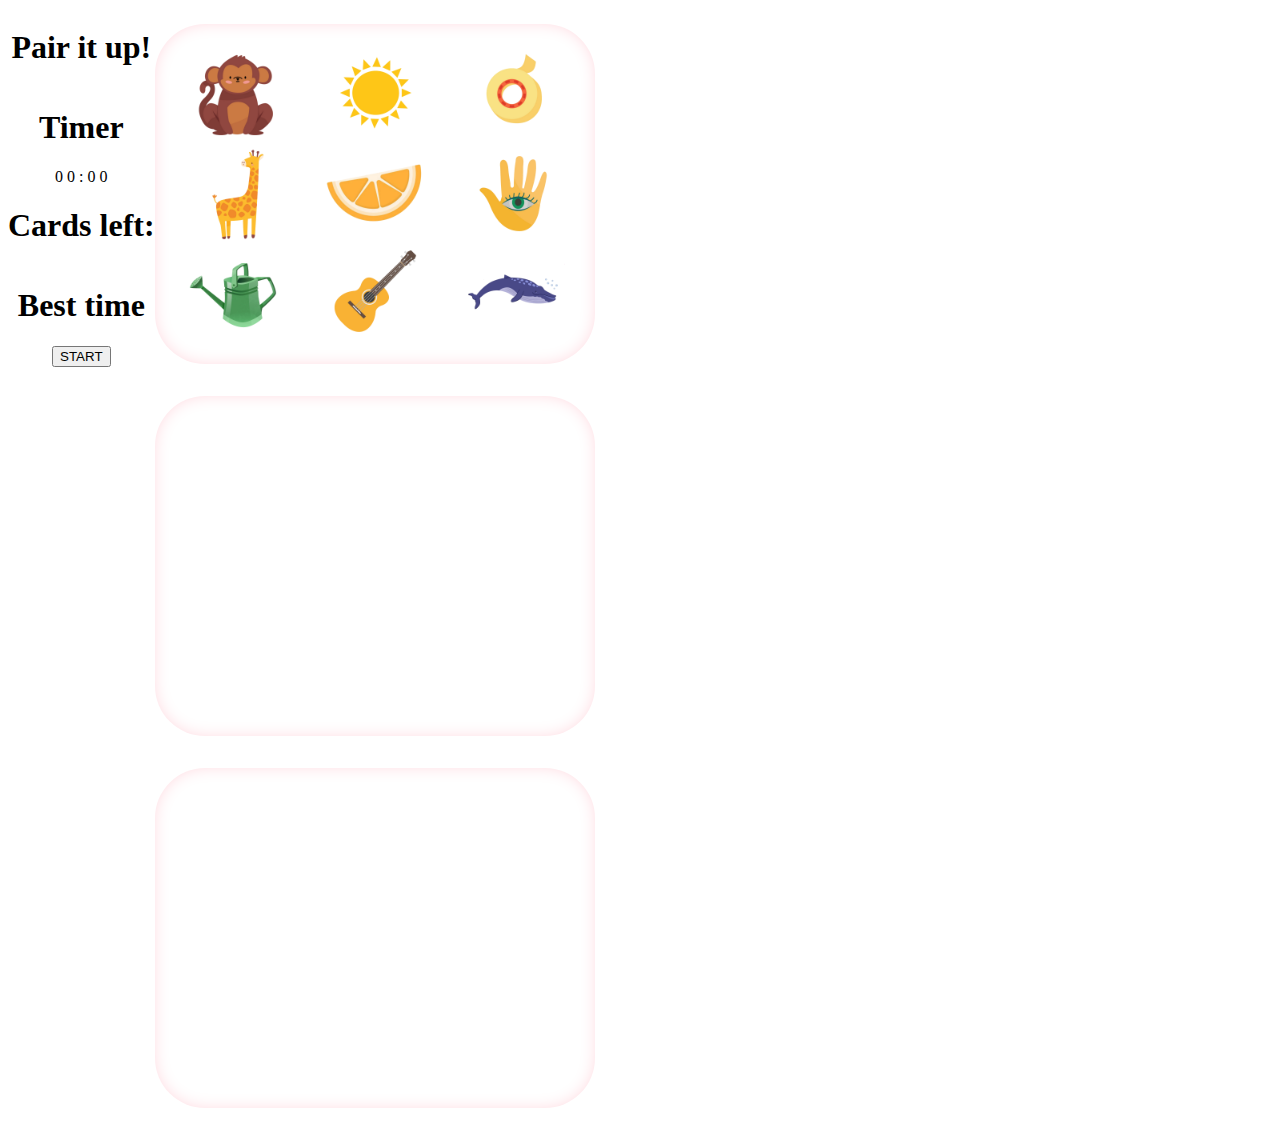
==== body.html @ dc5bdcfe "file name changes" ====
<!DOCTYPE html>
<html lang="en">
<head>
    <meta charset="UTF-8">
    <meta http-equiv="X-UA-Compatible" content="IE=edge">
    <meta name="viewport" content="width=device-width, initial-scale=1.0">
    <link rel="stylesheet" href="styles/styles.css" />
    <title>Document</title>

</head>
<body>
    <div id="controls">
        <h1>Pair it up!</h1>
        <h1>Timer</h1>
        <div>
            <span id="minDec" class="number">0</span>
            <span id="minUni" class="number">0</span>
            <span>:</span>
            <span id="secDec" class="number">0</span>
            <span id="secUni" class="number">0</span>
        </div>
        <div class="rounds">
            <h1>Cards left:<span id="cards-left"></span></h1>
        </div>
        <div>
            <div>
                <h1>Best time</h1>
                <span id="best-time"></span>
            </div>
        </div>
        <button id="start">START</button>
    </div>
    <div class="cards">
        <div>
            <ul id="main-card"  class="card main">
            </ul>
        </div>
        <div>
            <ul id="player-card"    class="card current">
            </ul>
        </div>
        <div>
            <ul id="future-card" class="card future">
            </ul>
        </div>
    </div>

    <script src="js/buildingBlocks.js"></script>
    <script src="js/createCards.js"></script>  
    <script src="js/textChanges.js"></script>  
</body>
</html>
---- styles/styles.css ----
body {
    padding: none;
    margin: none;
    background-color: white;
    display: flex;
    flex-direction: row;
}

.cards button {
    background-color: rgba(255, 255, 255, 0);
    border: none;
    cursor:pointer;
}

.cards button:active {
    transform: translateY(4px);
}

#controls {
    display: flex;
    flex-direction: column;
    align-items: center;
}

.cards {
    display: flex;
    flex-direction: column;
    align-items: center;
    justify-content: center;
}

#main-card {
    list-style: none;
    display: flex;
    flex-direction: row;
    align-items: center;
    justify-content: space-between;
    flex-wrap: wrap;
    height: 300px;
    width: 400px;
    padding: 20px;
    box-shadow: inset 0px 0px 20px -6px pink;
    border-radius: 50px;
    list-style-image: initial;
}

#main-card li{
    height: 100px;
    width: 100px;
    margin-left: 10px;
    margin-right: 10px;
    background-color: white;
}

#player-card {
    list-style: none;
    display: flex;
    flex-direction: row;
    align-items: center;
    justify-content: space-between;
    flex-wrap: wrap;
    height: 300px;
    width: 400px;
    padding: 20px;
    box-shadow: inset 0px 0px 20px -6px pink;
    border-radius: 50px;
}

#player-card li {
    height: 100px;
    width: 100px;
    margin-left: 10px;
    margin-right: 10px;
    background-color: white;
}


.hide {
    display: none;
}


#future-card {
    list-style: none;
    display: flex;
    flex-direction: row;
    align-items: center;
    justify-content: space-between;
    flex-wrap: wrap;
    height: 300px;
    width: 400px;
    padding: 20px;
    box-shadow: inset 0px 0px 20px -6px pink;
    border-radius: 50px;
}

#future-card li {
    height: 100px;
    width: 100px;
    margin-left: 10px;
    margin-right: 10px;
    background-color: white;
}

footer {
    display: flex;
    justify-self: end;
}
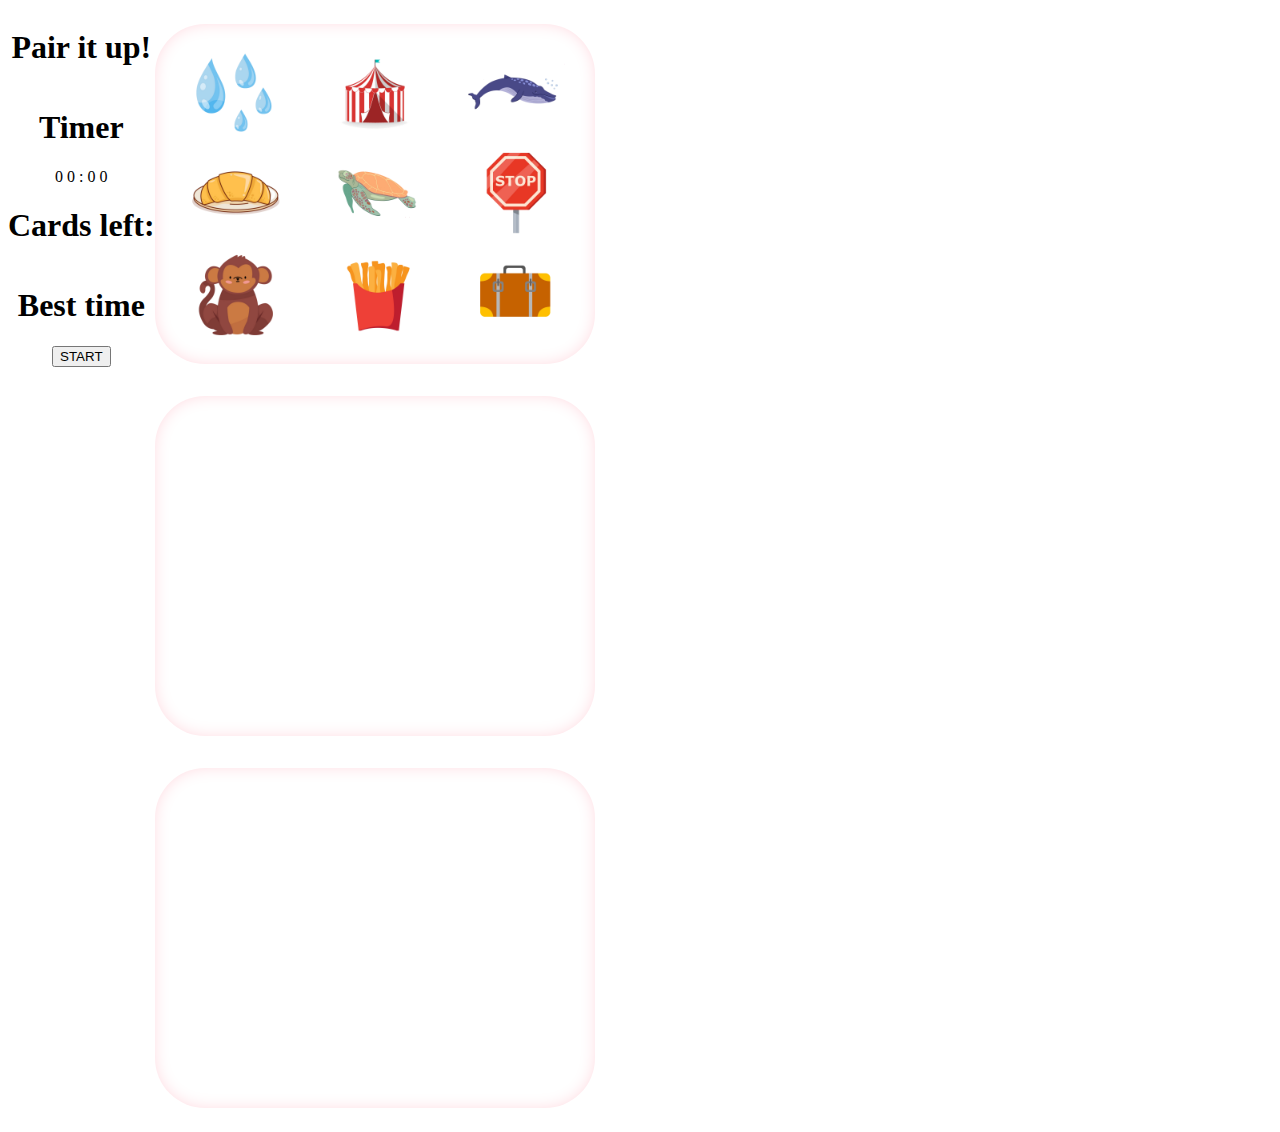
==== commit 983fdcd3: "organisation update with marco" ====
--- a/body.html
+++ b/body.html
@@ -36,7 +36,7 @@
             </ul>
         </div>
         <div>
-            <ul id="player-card"    class="card current">
+            <ul id="player-card"    class="card player">
             </ul>
         </div>
         <div>
@@ -47,6 +47,7 @@
 
     <script src="js/buildingBlocks.js"></script>
     <script src="js/createCards.js"></script>  
-    <script src="js/textChanges.js"></script>  
+    <script src="js/textChanges.js"></script> 
+    <script src="js/Game.js"></script> 
 </body>
 </html>
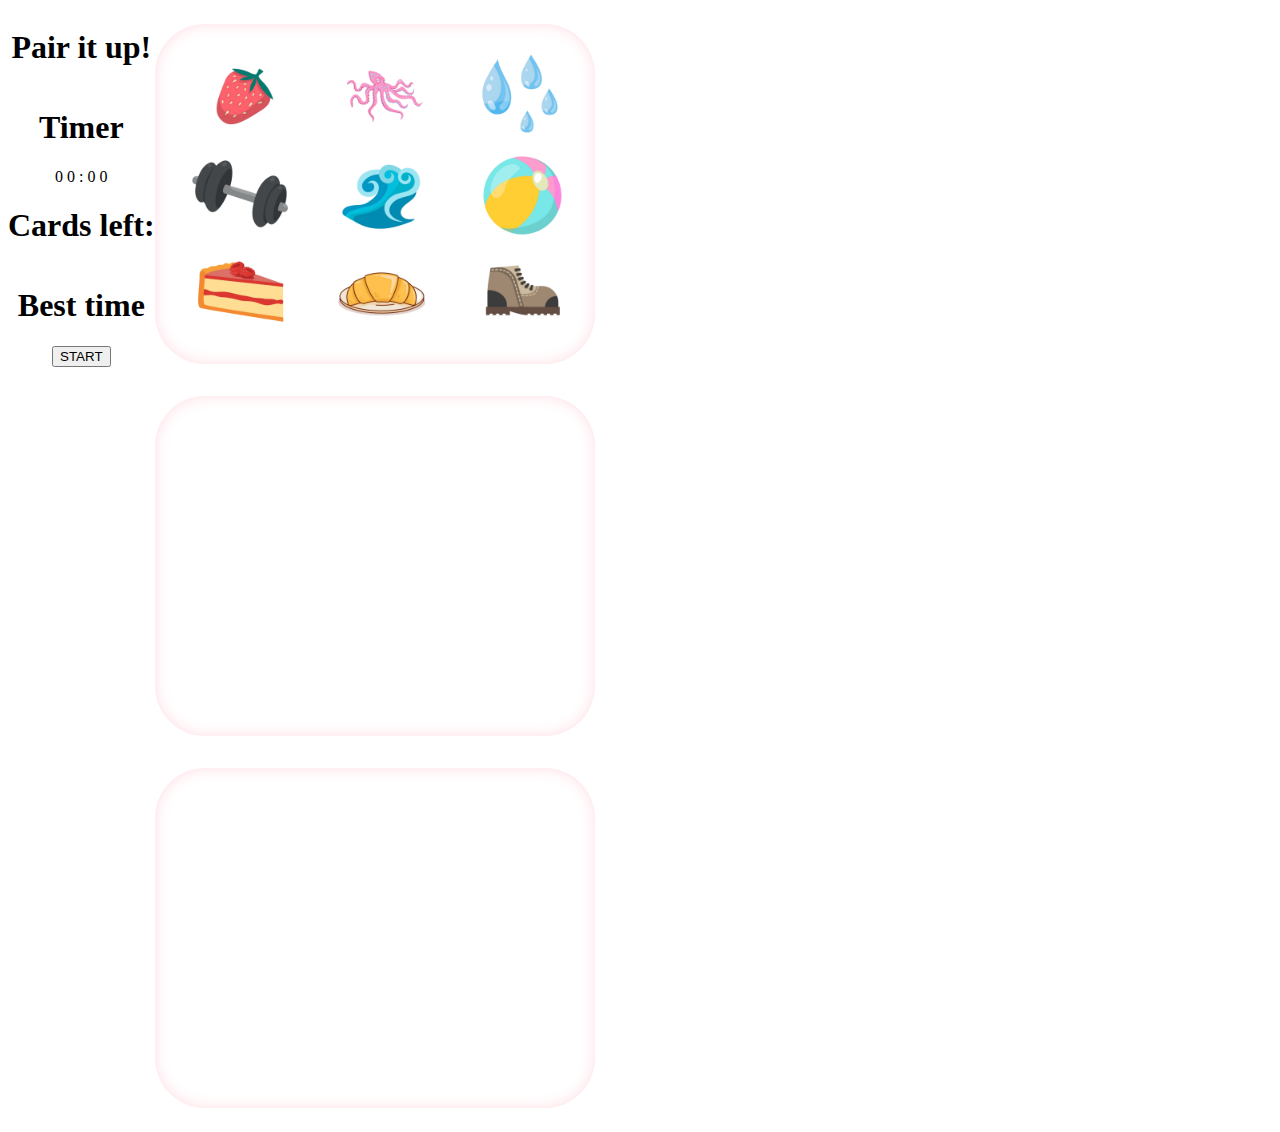
==== commit 98de2edc: "created the Game class" ====
--- a/body.html
+++ b/body.html
@@ -46,8 +46,8 @@
     </div>
 
     <script src="js/buildingBlocks.js"></script>
-    <script src="js/createCards.js"></script>  
-    <script src="js/textChanges.js"></script> 
+    <script src="js/Cards.js"></script>  
+    <!-- <script src="js/textChanges.js"></script>  -->
     <script src="js/Game.js"></script> 
 </body>
 </html>
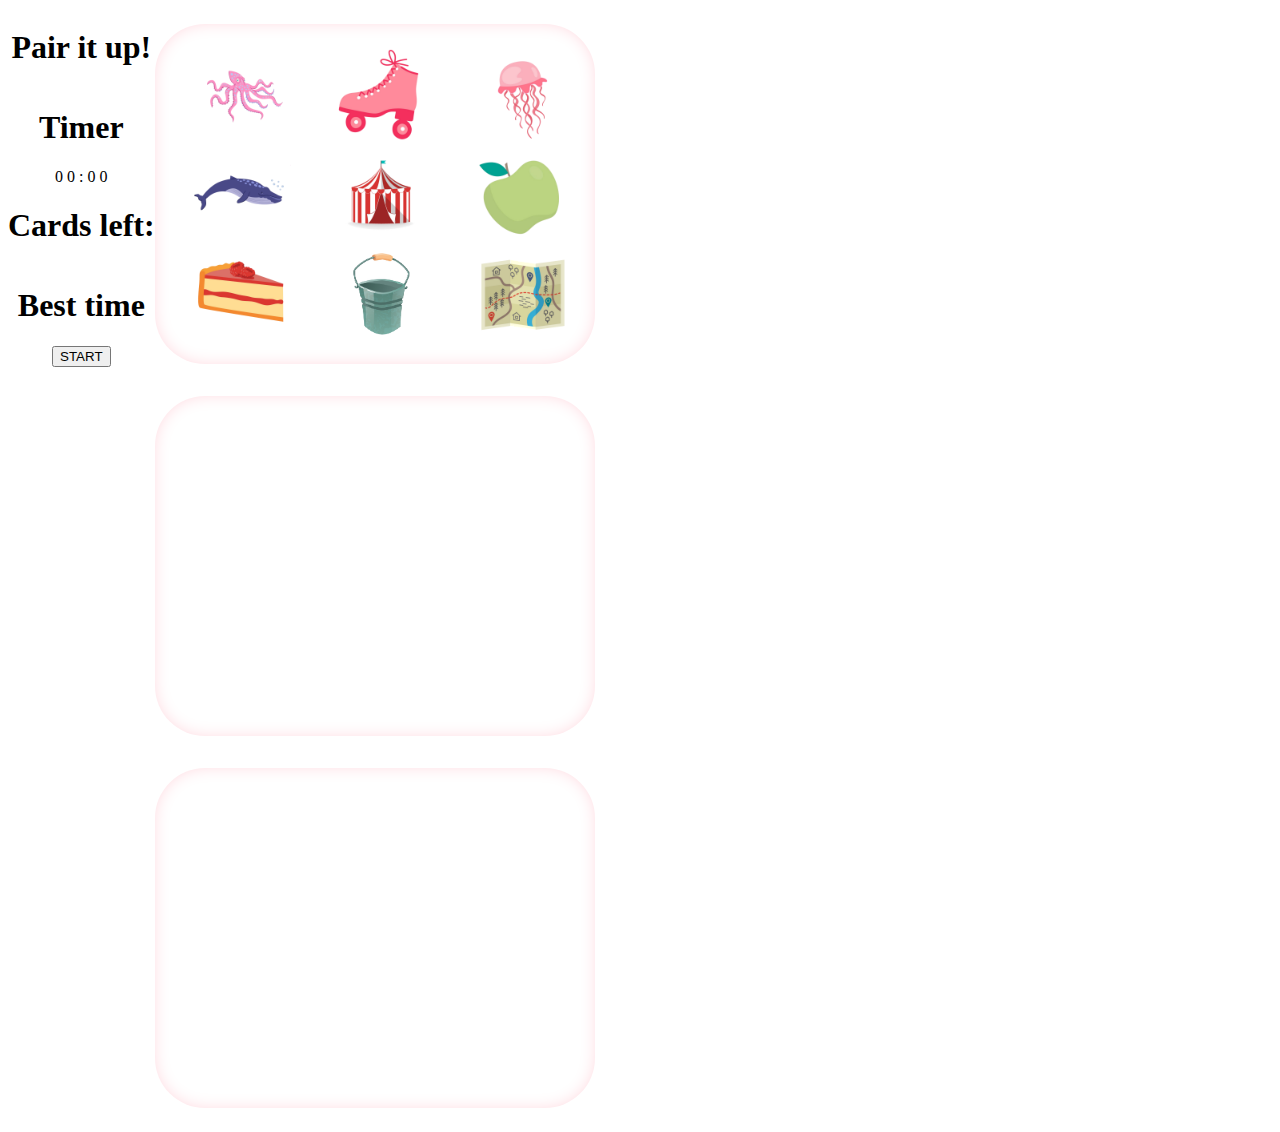
==== commit 6c8d5634: "new file" ====
--- a/body.html
+++ b/body.html
@@ -49,5 +49,6 @@
     <script src="js/Cards.js"></script>  
     <!-- <script src="js/textChanges.js"></script>  -->
     <script src="js/Game.js"></script> 
+    <script src="js/main.js"></script> 
 </body>
 </html>
--- a/styles/styles.css
+++ b/styles/styles.css
@@ -6,13 +6,14 @@
     flex-direction: row;
 }
 
-.cards button {
+
+.play-button {
     background-color: rgba(255, 255, 255, 0);
     border: none;
     cursor:pointer;
 }
 
-.cards button:active {
+.player-card.play-button:active {
     transform: translateY(4px);
 }
 
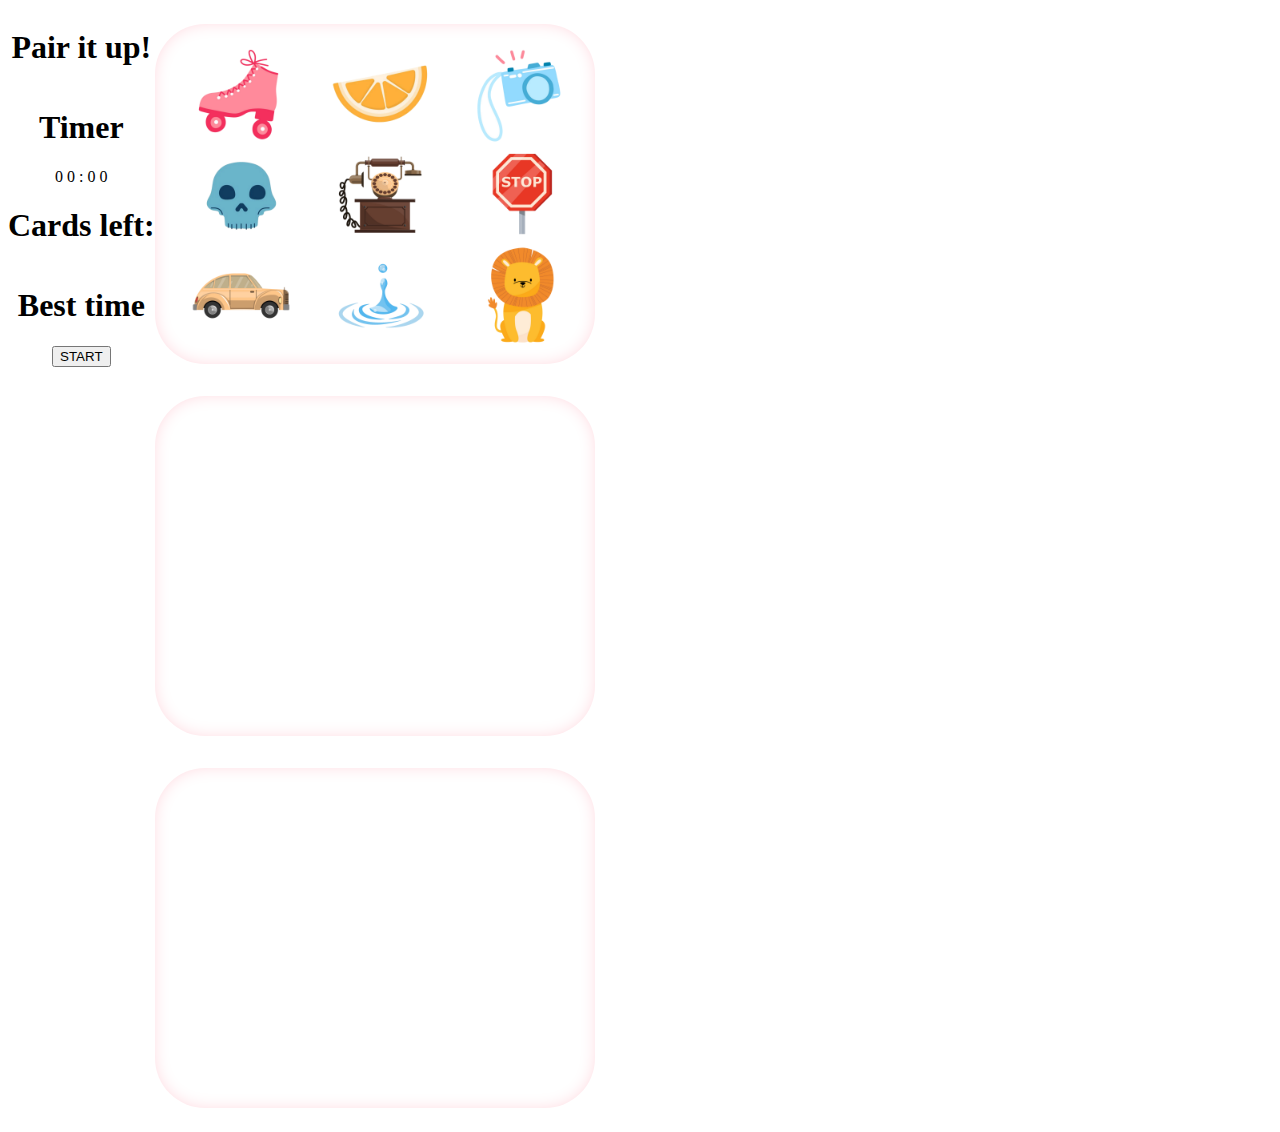
==== commit 5537d934: "after liveSession" ====
--- a/body.html
+++ b/body.html
@@ -45,7 +45,7 @@
         </div>
     </div>
 
-    <script src="js/buildingBlocks.js"></script>
+    <script src="js/pairItUp.js"></script>
     <script src="js/Cards.js"></script>  
     <!-- <script src="js/textChanges.js"></script>  -->
     <script src="js/Game.js"></script> 
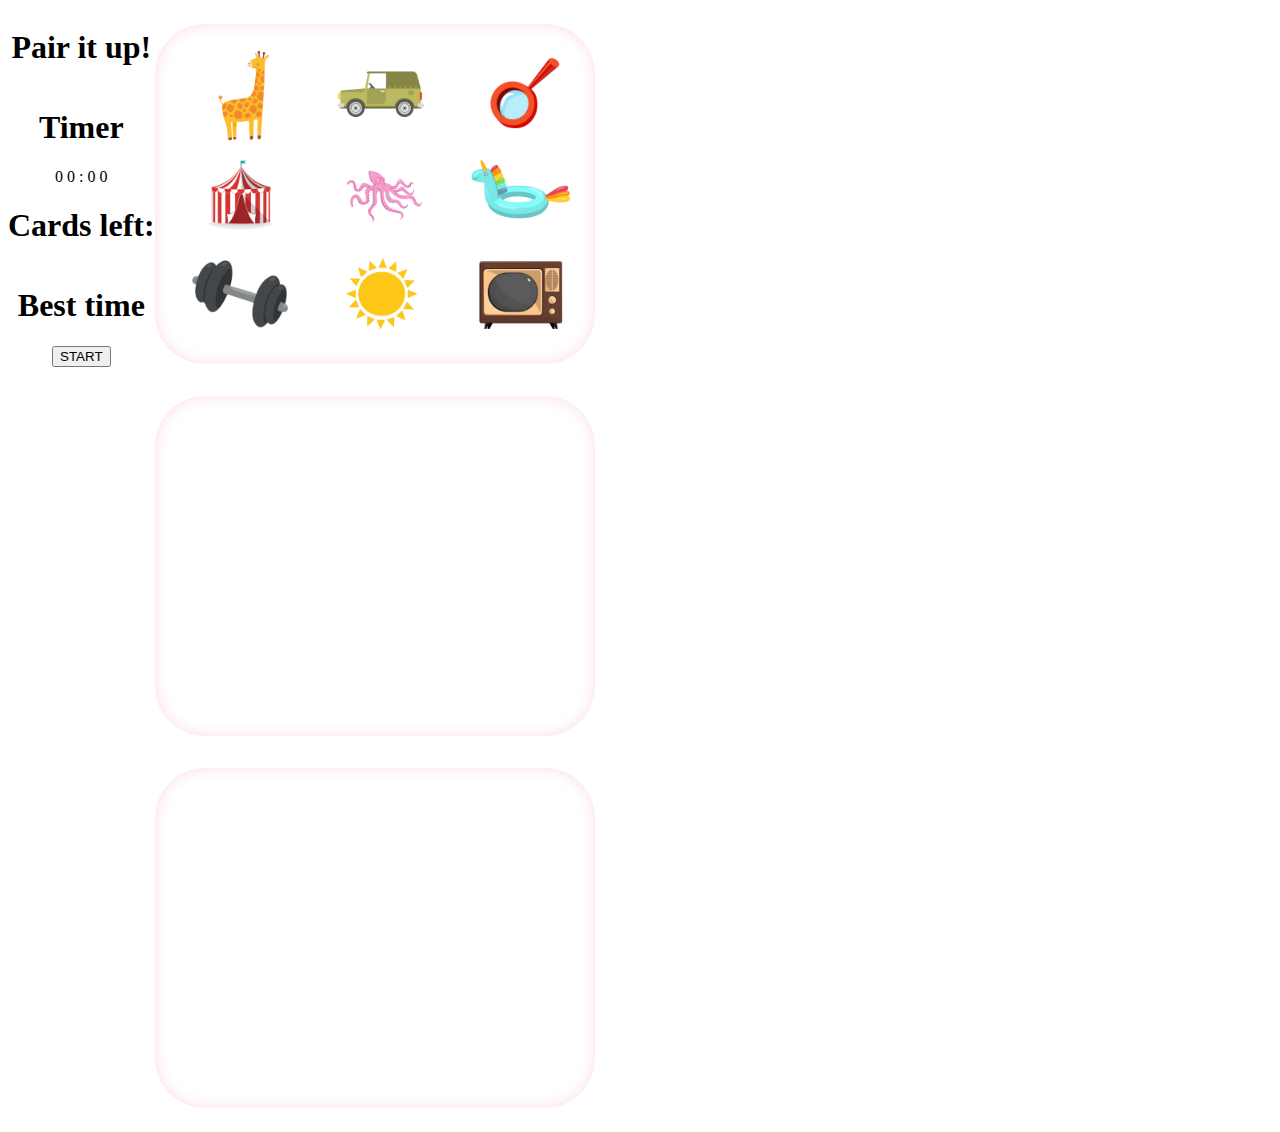
==== commit 0438b9c3: "works now - 5 rounds for now" ====
--- a/body.html
+++ b/body.html
@@ -20,7 +20,7 @@
             <span id="secUni" class="number">0</span>
         </div>
         <div class="rounds">
-            <h1>Cards left:<span id="cards-left"></span></h1>
+            <h1>Cards left: <span id="cards-left"></span></h1>
         </div>
         <div>
             <div>
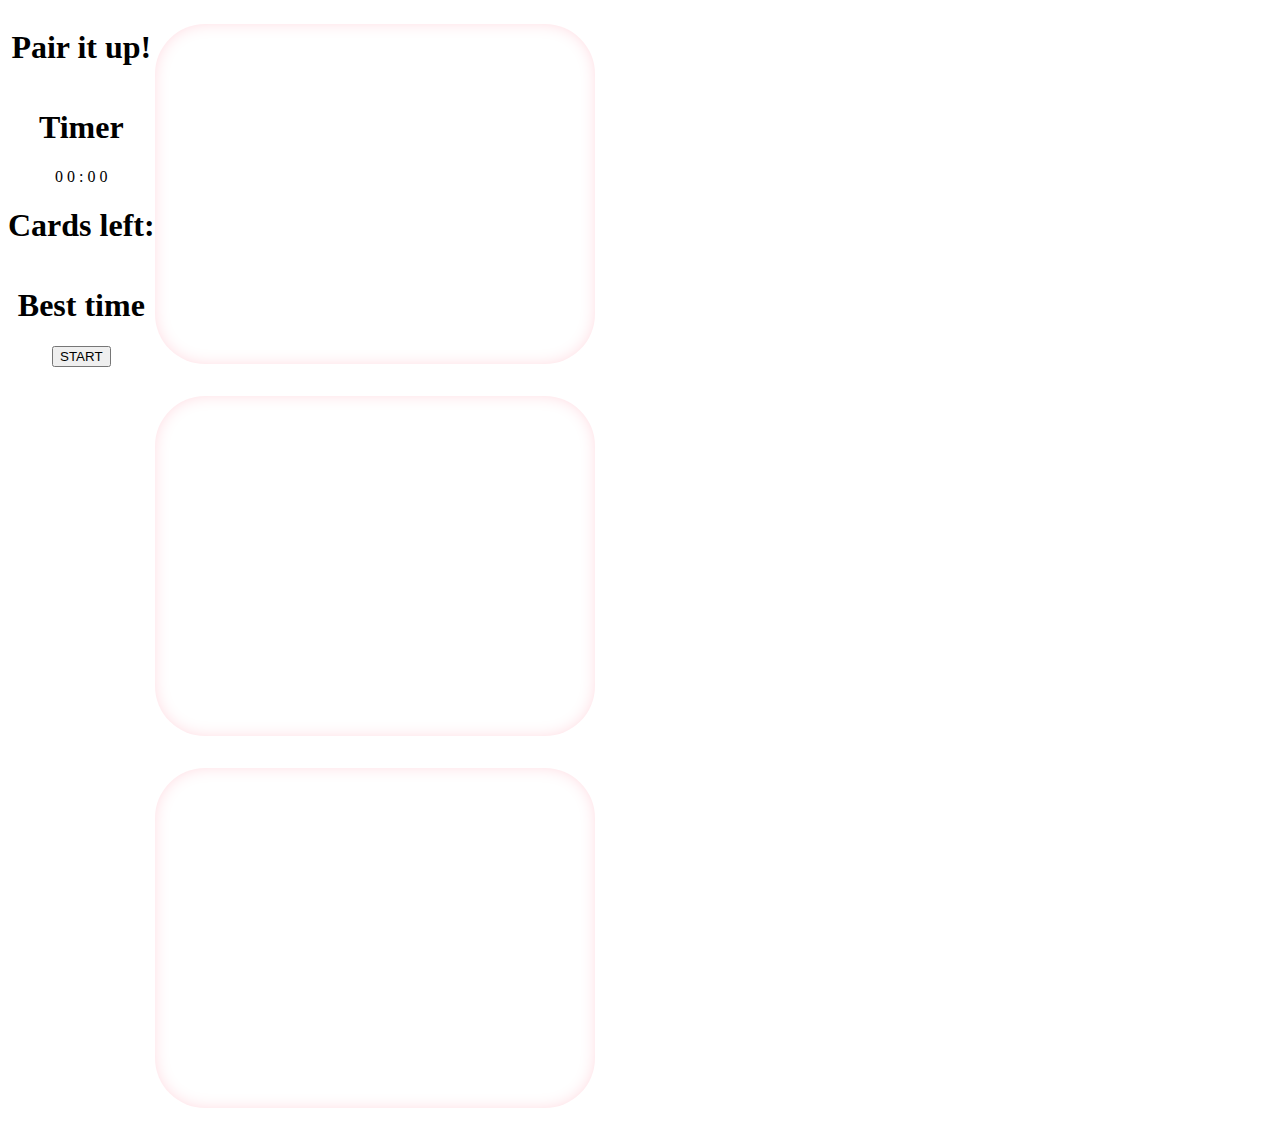
==== commit 36624d09: "updated names" ====
--- a/body.html
+++ b/body.html
@@ -45,10 +45,10 @@
         </div>
     </div>
 
-    <script src="js/pairItUp.js"></script>
+    <script src="js/PairItUp.js"></script>
     <script src="js/Cards.js"></script>  
     <!-- <script src="js/textChanges.js"></script>  -->
     <script src="js/Game.js"></script> 
-    <script src="js/main.js"></script> 
+    <script src="js/Main.js"></script> 
 </body>
 </html>
